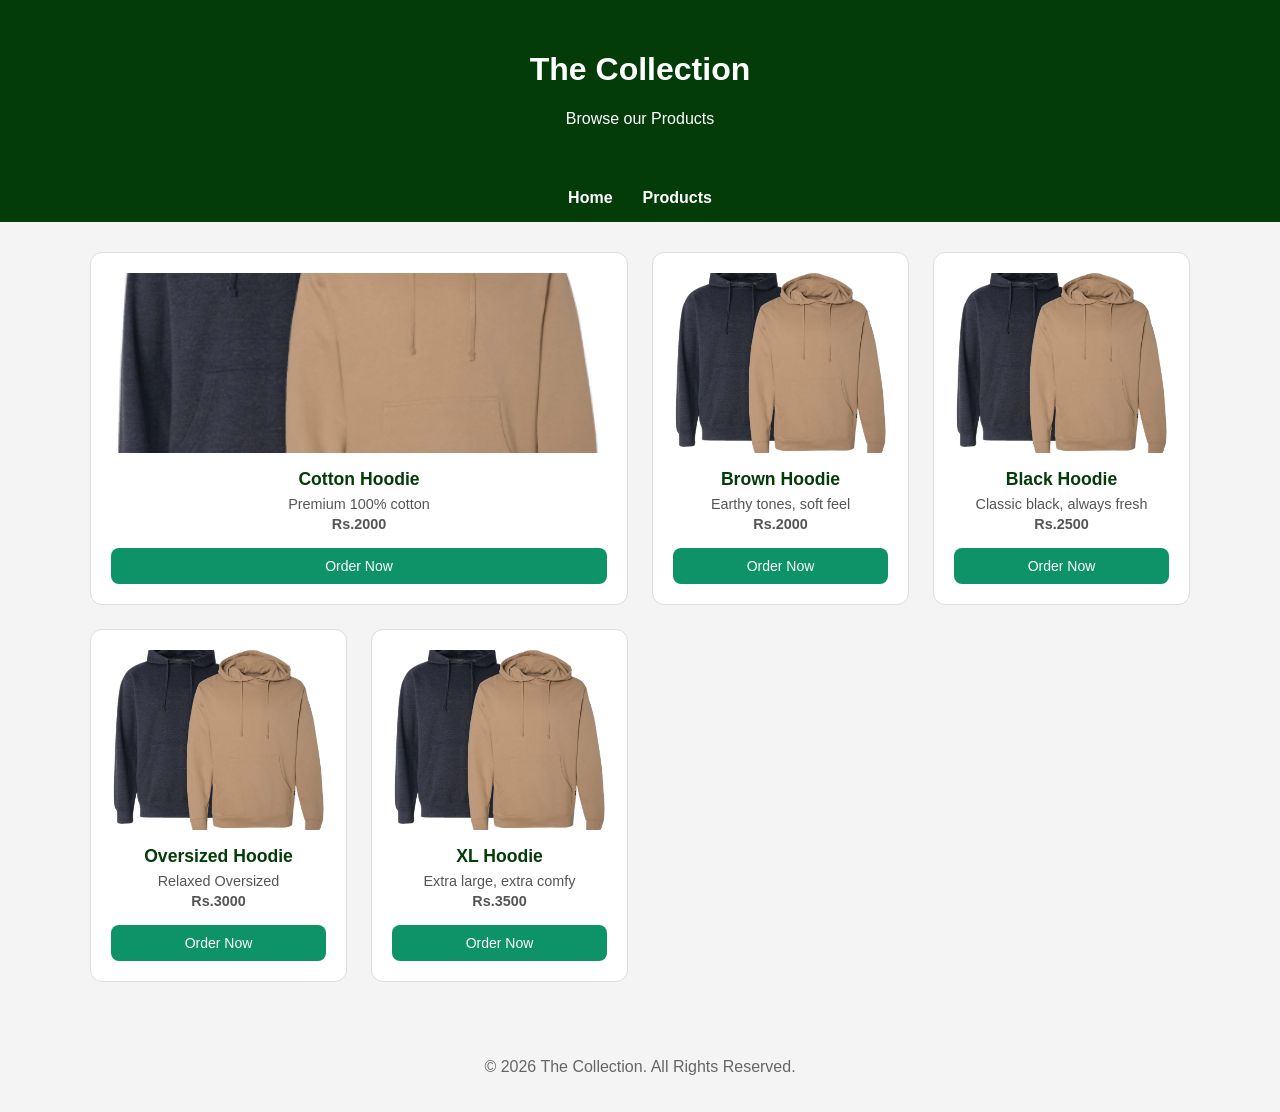
==== grid.html @ 6bef90f4 "Add files via upload" ====
<!DOCTYPE html>
<html>
<head>
  <title>The Collection - Products</title>
  <link rel="stylesheet" href="css/grid.css">
  <meta name="viewport" content="width=device-width, initial-scale=1.0">
</head>
<body>

<header>
  <h1>The Collection</h1>
  <p>Browse our Products</p>
</header>

<nav class="navbar">
  <a href="index.html">Home</a>
  <a href="#products">Products</a>
</nav>

<main>
  <div class="product-grid">

    <div class="product-card featured">
      <img src="images/cotton.png" alt="Hoodies">
      <h2>Cotton Hoodie</h2>
      <p>Premium 100% cotton</p>
      <p><b>Rs.2000</b></p>
      <button>Order Now</button>
    </div>

    <div class="product-card">
      <img src="images/cotton.png" alt="Hoodie Brown">
      <h2>Brown Hoodie</h2>
      <p>Earthy tones, soft feel</p>
      <p><b>Rs.2000</b></p>
      <button>Order Now</button>
    </div>

    <div class="product-card">
      <img src="images/cotton.png" alt="Hoodie Black">
      <h2>Black Hoodie</h2>
      <p>Classic black, always fresh</p>
      <p><b>Rs.2500</b></p>
      <button>Order Now</button>
    </div>

    <div class="product-card">
      <img src="images/cotton.png" alt="Hoodie Large">
      <h2>Oversized Hoodie</h2>
      <p>Relaxed Oversized</p>
      <p><b>Rs.3000</b></p>
      <button>Order Now</button>
    </div>

    <div class="product-card">
      <img src="images/cotton.png" alt="Hoodie XL">
      <h2>XL Hoodie</h2>
      <p>Extra large, extra comfy</p>
      <p><b>Rs.3500</b></p>
      <button>Order Now</button>
    </div>

  </div>
</main>

<footer>
  <p>&copy; 2026 The Collection. All Rights Reserved.</p>
</footer>
</body>
</html>
---- css/grid.css ----
:root {
  --primary-color: #043c09;
  --accent-color: #0d9367;
  --background-color: #f4f4f4;
}

body {
  background-color: var(--background-color);
  font-family: 'Segoe UI', Arial, sans-serif;
  margin: 0;
  padding: 0;
}

header {
  text-align: center;
  padding: 30px 20px;
  background-color: var(--primary-color);
  color: white;
}

header h1, header p {
  color: white;
}

main {
  max-width:1100px;
  margin: 30px auto;
  padding: 0 20px;
}

.product-grid {
  display: grid;
  grid-template-columns: repeat(auto-fill, minmax(220px, 1fr));
  gap: 24px;
}

.product-card {
  background-color: white;
  border: 1px solid #ddd;
  border-radius: 12px;
  padding: 20px;
  text-align: center;
  transition: transform 0.2s, box-shadow 0.2s;
}

.featured {
  grid-column: span 2;
}

.product-card img {
  width: 100%;
  height: 180px;
  object-fit: cover;
  border-radius: 8px;
}

.product-card h2 {
  font-size: 1.1rem;
  margin: 12px 0 6px;
  color: var(--primary-color);
}

.product-card p {
  color: #555;
  font-size: 0.9rem;
  margin: 4px 0;
}

button {
  margin-top: 12px;
  background-color: var(--accent-color);
  color: white;
  border: none;
  padding: 10px 20px;
  border-radius: 8px;
  cursor: pointer;
  font-size: 14px;
  width: 100%;
}

button:hover {
  background-color: var(--primary-color);
}

.product-card:hover {
  transform: translateY(-4px);
  box-shadow: 0 8px 20px rgba(0,0,0,0.1);
}

footer {
  text-align: center;
  padding: 20px;
  color: #666;
  margin-top: 40px;
}

.navbar {
  display: flex;
  justify-content: center;
  gap: 30px;
  background-color: var(--primary-color);
  padding: 15px;
}

.navbar a {
  color: white;
  text-decoration: none;
  font-weight: bold;
}

.navbar a:hover {
  color: var(--accent-color);
  text-decoration: underline;
}
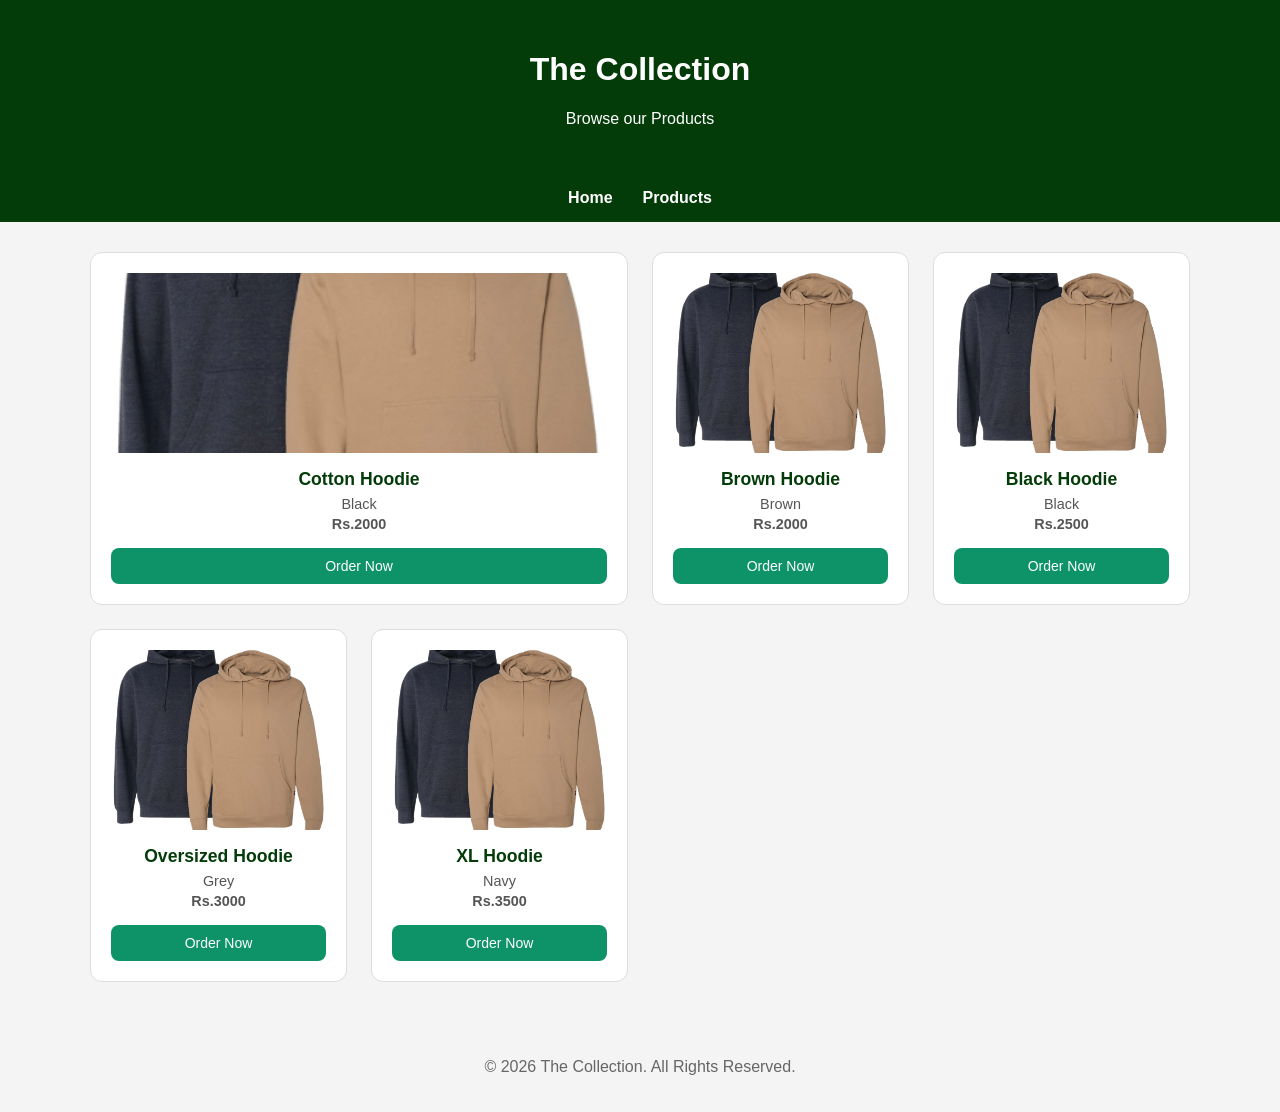
==== commit 3d63ca9c: "grid cards now generated by javaScript" ====
--- a/grid.html
+++ b/grid.html
@@ -18,54 +18,15 @@
 </nav>
 
 <main>
-  <div class="product-grid">
-
-    <div class="product-card featured">
-      <img src="images/cotton.png" alt="Hoodies">
-      <h2>Cotton Hoodie</h2>
-      <p>Premium 100% cotton</p>
-      <p><b>Rs.2000</b></p>
-      <button>Order Now</button>
-    </div>
-
-    <div class="product-card">
-      <img src="images/cotton.png" alt="Hoodie Brown">
-      <h2>Brown Hoodie</h2>
-      <p>Earthy tones, soft feel</p>
-      <p><b>Rs.2000</b></p>
-      <button>Order Now</button>
-    </div>
-
-    <div class="product-card">
-      <img src="images/cotton.png" alt="Hoodie Black">
-      <h2>Black Hoodie</h2>
-      <p>Classic black, always fresh</p>
-      <p><b>Rs.2500</b></p>
-      <button>Order Now</button>
-    </div>
-
-    <div class="product-card">
-      <img src="images/cotton.png" alt="Hoodie Large">
-      <h2>Oversized Hoodie</h2>
-      <p>Relaxed Oversized</p>
-      <p><b>Rs.3000</b></p>
-      <button>Order Now</button>
-    </div>
-
-    <div class="product-card">
-      <img src="images/cotton.png" alt="Hoodie XL">
-      <h2>XL Hoodie</h2>
-      <p>Extra large, extra comfy</p>
-      <p><b>Rs.3500</b></p>
-      <button>Order Now</button>
-    </div>
-
+  <div class="product-grid" id="product-grid">
+    <!-- cards generated by javaScript -->
   </div>
 </main>
 
 <footer>
   <p>&copy; 2026 The Collection. All Rights Reserved.</p>
 </footer>
+<script src="js/grid.js"></script>
 </body>
 </html>
 
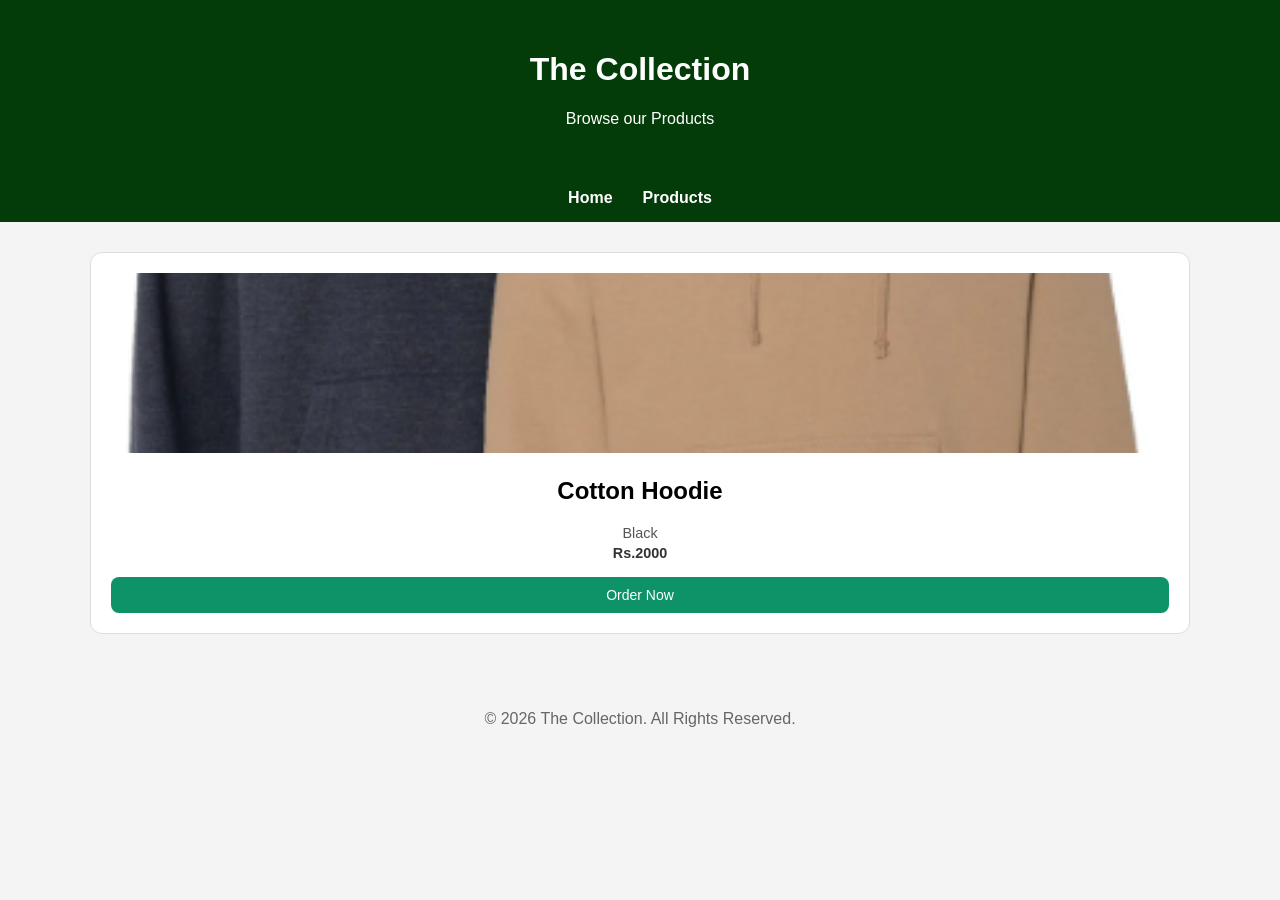
==== commit 5e263328: "applied BEM naming convention to product grid" ====
--- a/grid.html
+++ b/grid.html
@@ -18,8 +18,12 @@
 </nav>
 
 <main>
-  <div class="product-grid" id="product-grid">
-    <!-- cards generated by javaScript -->
+  <div class="product-card product-card--featured">
+    <img class="product-card__image" src="images/cotton.png" alt="Cotton Hoodie">
+    <h2 class="prodcut-card__title">Cotton Hoodie</h2>
+    <p class="product-card__color">Black</p>
+    <p class="product-card__price"><b>Rs.2000</b></p>
+    <button class="btn btn--primary">Order Now</button>
   </div>
 </main>
 
--- a/css/grid.css
+++ b/css/grid.css
@@ -43,33 +43,42 @@
   transition: transform 0.2s, box-shadow 0.2s;
 }
 
-.featured {
+.product-card--featured {
   grid-column: span 2;
 }
 
-.product-card img {
+.product-card__image {
   width: 100%;
   height: 180px;
   object-fit: cover;
   border-radius: 8px;
 }
 
-.product-card h2 {
+.product-card__title {
   font-size: 1.1rem;
   margin: 12px 0 6px;
   color: var(--primary-color);
 }
 
-.product-card p {
+.product-card__color {
   color: #555;
   font-size: 0.9rem;
   margin: 4px 0;
 }
 
-button {
+.product-card__price {
+  color: #333;
+  font-size: 0.9rem;
+  margin: 4px 0;
+}
+
+.product-card:hover {
+  transform: translateY(-4px);
+  box-shadow: 0 8px 20px rgba(0,0,0,0.1);
+}
+
+.btn {
   margin-top: 12px;
-  background-color: var(--accent-color);
-  color: white;
   border: none;
   padding: 10px 20px;
   border-radius: 8px;
@@ -78,13 +87,13 @@
   width: 100%;
 }
 
-button:hover {
-  background-color: var(--primary-color);
+.btn--primary {
+  background-color: var(--accent-color);
+  color: white;
 }
 
-.product-card:hover {
-  transform: translateY(-4px);
-  box-shadow: 0 8px 20px rgba(0,0,0,0.1);
+.btn--primary:hover {
+  background-color: var(--primary-color);
 }
 
 footer {
